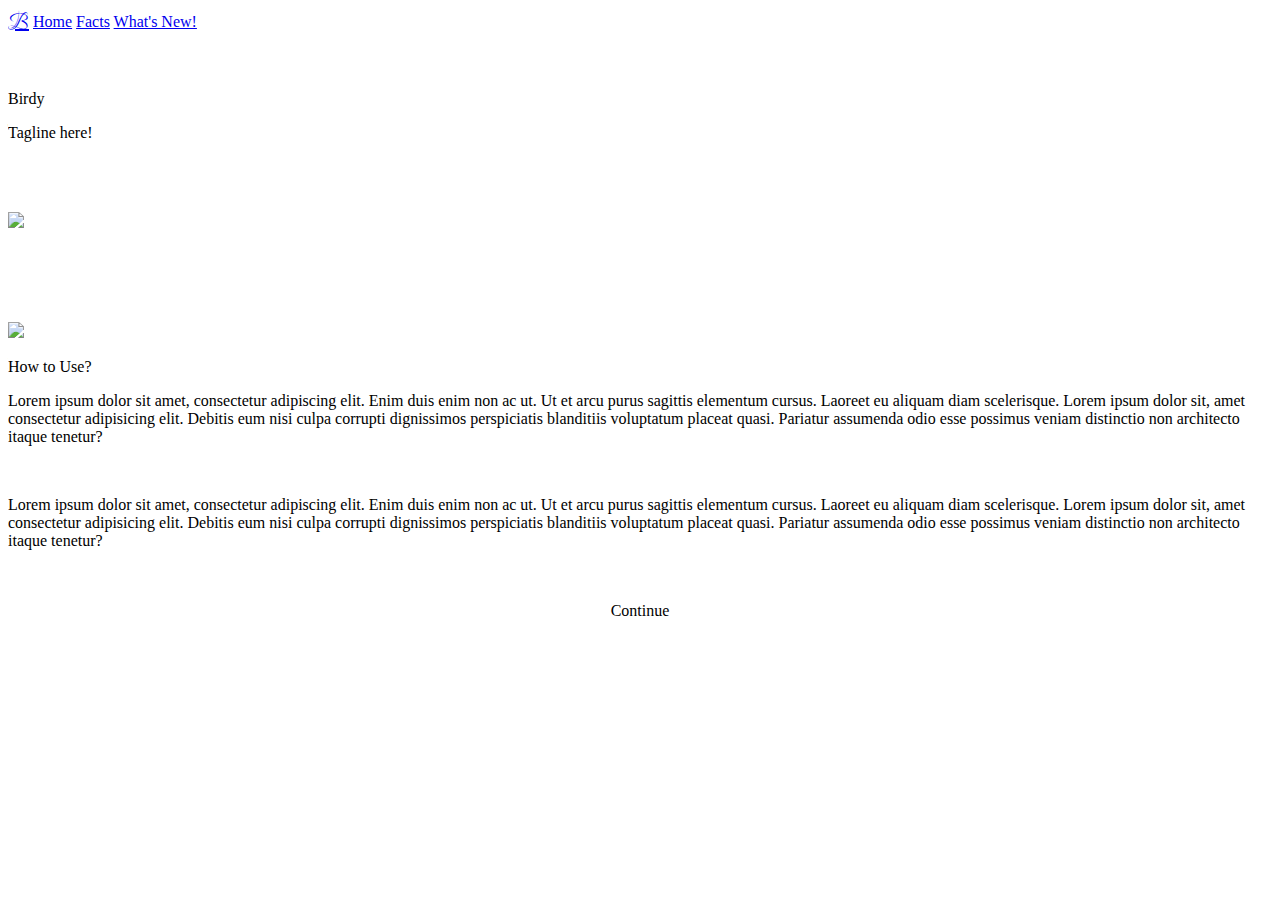
==== index.html @ 1e01a32b "test deployment" ====
<!DOCTYPE html>
<!--[if lt IE 7]>      <html class="no-js lt-ie9 lt-ie8 lt-ie7"> <![endif]-->
<!--[if IE 7]>         <html class="no-js lt-ie9 lt-ie8"> <![endif]-->
<!--[if IE 8]>         <html class="no-js lt-ie9"> <![endif]-->
<!--[if gt IE 8]>      <html class="no-js"> <!--<![endif]-->
<html>

<head>
    <meta charset="utf-8">
    <meta http-equiv="X-UA-Compatible" content="IE=edge">
    <title>Home</title>
    <meta name="description" content="">
    <meta name="viewport" content="width=device-width, initial-scale=1">
    <link rel="stylesheet" href="../static/css/main.css">

    <link rel="preconnect" href="https://fonts.googleapis.com">
    <link rel="preconnect" href="https://fonts.gstatic.com" crossorigin>
    <link href="https://fonts.googleapis.com/css2?family=Poppins&family=Ruthie&display=swap" rel="stylesheet">

</head>

<body>

    <div class="topnav" id="myTopnav">
        <a id="nav" href="index.html" style="font-family: 'Ruthie', cursive; font-size: 24px;">B</a>
        <a id="nav" href="index.html">Home</a>
        <a id="nav" href="index.html">Facts</a>
        <a id="nav" href="index.html">What's New!</a>
        <a href="javascript:void(0);" class="icon" onclick="navFlexFunction()">
            <div class="container" onclick="menuFunction(this)">
                <div class="bar1"></div>
                <div class="bar2"></div>
                <div class="bar3"></div>
            </div>

        </a>
    </div>

    <br>
    <br>

    <div class="flex-container">

        <div class="flex-item-left">
            <p id="app_name">Birdy</p>
            <p id="tagline">Tagline here!</p>
            <br>
            <br>
            <br>
        </div>


        <div class="flex-item-right">
            <img src="../static/images/bird_illustration.png" width="50%" height="auto">
        </div>

    </div>

    <br>
    <br>
    <br>
    <br>
    <br>

    <div class="flex-container">

        <div class="flex-item-right">
            <img src="../static/images/phone_mockup.png" width="50%" height="auto">
        </div>

        <div class="flex-item-left">
            <p id="title">How to Use?</p>

            <p id="content">Lorem ipsum dolor sit amet, consectetur adipiscing elit. Enim duis enim non ac ut. Ut et
                arcu purus
                sagittis elementum cursus. Laoreet eu aliquam diam scelerisque. Lorem ipsum dolor sit, amet consectetur
                adipisicing elit.
                Debitis eum nisi culpa corrupti dignissimos perspiciatis blanditiis voluptatum placeat quasi.
                Pariatur assumenda odio esse possimus veniam distinctio non architecto itaque tenetur?</p>
            <br>

            <p id="content">Lorem ipsum dolor sit amet, consectetur adipiscing elit. Enim duis enim non ac ut. Ut et
                arcu purus
                sagittis elementum cursus. Laoreet eu aliquam diam scelerisque. Lorem ipsum dolor sit, amet consectetur
                adipisicing elit.
                Debitis eum nisi culpa corrupti dignissimos perspiciatis blanditiis voluptatum placeat quasi.
                Pariatur assumenda odio esse possimus veniam distinctio non architecto itaque tenetur?</p>
            <br>
            <br>
            <center>
                <div id="button">
                    Continue
                </div>
            </center>
            <br>
            <br>

        </div>

    </div>


    <script>
        function navFlexFunction() {
            var x = document.getElementById("myTopnav");
            if (x.className === "topnav") {
                x.className += " responsive";
            } else {
                x.className = "topnav";
            }
        }

        function menuFunction(x) {
            x.classList.toggle("change");
        }
    </script>

    </script>
</body>

</html>
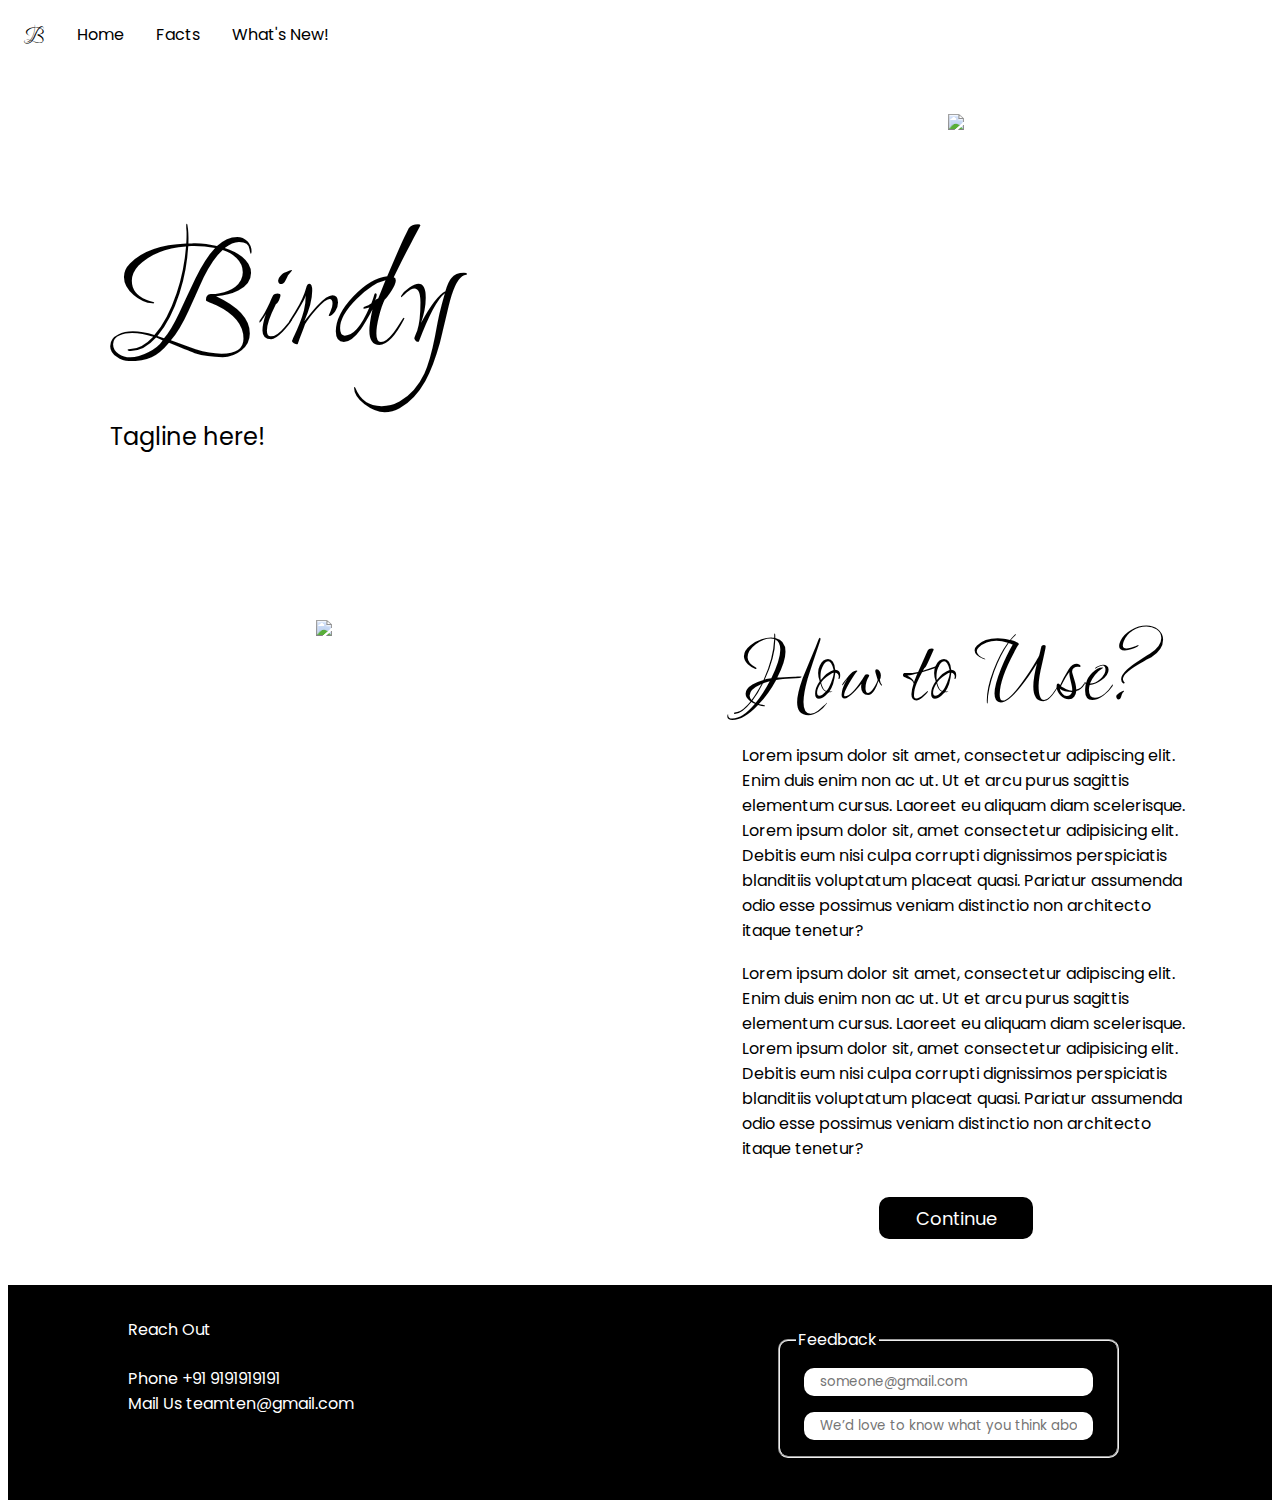
==== commit ccfaad25: "Update index.html" ====
--- a/index.html
+++ b/index.html
@@ -11,7 +11,7 @@
     <title>Home</title>
     <meta name="description" content="">
     <meta name="viewport" content="width=device-width, initial-scale=1">
-    <link rel="stylesheet" href="../static/css/main.css">
+    <link rel="stylesheet" href="main.css">
 
     <link rel="preconnect" href="https://fonts.googleapis.com">
     <link rel="preconnect" href="https://fonts.gstatic.com" crossorigin>
@@ -24,8 +24,8 @@
     <div class="topnav" id="myTopnav">
         <a id="nav" href="index.html" style="font-family: 'Ruthie', cursive; font-size: 24px;">B</a>
         <a id="nav" href="index.html">Home</a>
-        <a id="nav" href="index.html">Facts</a>
-        <a id="nav" href="index.html">What's New!</a>
+        <a id="nav" href="facts.html">Facts</a>
+        <a id="nav" href="whats_new.html">What's New!</a>
         <a href="javascript:void(0);" class="icon" onclick="navFlexFunction()">
             <div class="container" onclick="menuFunction(this)">
                 <div class="bar1"></div>
@@ -65,7 +65,7 @@
     <div class="flex-container">
 
         <div class="flex-item-right">
-            <img src="../static/images/phone_mockup.png" width="50%" height="auto">
+            <img src="../static/images/phone_mockup.png" id="mockup" width="50%" height="auto">
         </div>
 
         <div class="flex-item-left">
@@ -89,7 +89,7 @@
             <br>
             <center>
                 <div id="button">
-                    Continue
+                    <a href="upload.html" style="color: white;">Continue</a> 
                 </div>
             </center>
             <br>
@@ -98,6 +98,49 @@
         </div>
 
     </div>
+
+    
+    <!-- Footer here -->
+
+    <div class="flex-container" style="background-color: black; color: white; padding: 16px;">
+
+        <div class="flex-item-left" style="padding: 16px;">
+
+            <p id="content">Reach Out</p>
+
+            <table>
+                <tr>
+                    <td><img src="../static/images/linkedin.svg"></td>
+                    <td><img src="../static/images/instagram.svg"></td>
+                    <td><img src="../static/images/twitter.svg"></td>
+                    <td><img src="../static/images/github.svg"></td>
+                </tr>
+            </table>
+
+            <p id="content">Phone +91 9191919191</p>
+            <p id="content">Mail Us teamten@gmail.com</p>
+            <br>
+
+        </div>
+
+
+        <div class="flex-item-right">
+            <center>
+                <fieldset>
+                    <legend>Feedback</legend>
+
+                    <input type="email" name="email" id="email" placeholder="someone@gmail.com">
+                    <br>
+                    <input type="text" name="address" id="address"
+                        placeholder="We’d love to know what you think about our product!">
+
+                </fieldset>
+            </center>
+        </div>
+
+    </div>
+
+    <!-- Footer ends here -->
 
 
     <script>
@@ -118,4 +161,4 @@
     </script>
 </body>
 
-</html>+</html>
--- a/main.css
+++ b/main.css
@@ -0,0 +1,258 @@
+/* #landing_section{
+    background-image: url("../images/branch_bg.png");
+    height: fit-content;
+} */
+
+* {
+    box-sizing: border-box;
+}
+
+#landing_section {
+    overflow: auto;
+}
+
+img {
+    position: relative;
+    left: 0px;
+    top: 0px;
+    z-index: -1;
+    vertical-align: middle;
+}
+
+a {
+    text-decoration: none;
+    font-family: 'Poppins', sans-serif;
+    font-size: 18px;
+    padding-inline-start: 12px;
+    padding-inline-end: 12px;
+    color: black;
+}
+
+#app_name {
+    font-family: 'Ruthie', cursive;
+    font-size: 172px;
+    padding-left: 15%;
+    padding-right: 0%;
+    padding-top: 0%;
+    padding-bottom: 0%;
+    margin-bottom: 0%;
+    margin-top: 15%;
+    width: fit-content;
+}
+
+#tagline {
+    font-family: 'Poppins', sans-serif;
+    font-size: 24px;
+    padding-left: 15%;
+    padding-right: 0%;
+    padding-top: 0%;
+    padding-bottom: 0%;
+    margin-bottom: 0%;
+    margin-top: 0%;
+    width: fit-content;
+    text-align: center;
+}
+
+#title {
+    font-family: 'Ruthie', cursive;
+    font-size: 100px;
+    padding-left: 15%;
+    padding-right: 0%;
+    padding-top: 0%;
+    padding-bottom: 0%;
+    margin-bottom: 0%;
+    margin-top: 0%;
+    width: fit-content;
+}
+
+#content {
+    font-family: 'Poppins', sans-serif;
+    font-size: 16px;
+    padding-left: 15%;
+    padding-right: 10%;
+    padding-top: 0%;
+    padding-bottom: 0%;
+    margin-bottom: 0%;
+    text-align: left;
+    margin-top: 0%;
+    width: fit-content;
+}
+
+#button_headers {
+    font-family: 'Poppins', sans-serif;
+    font-size: 20px;
+    padding-left: 15%;
+    padding-right: 10%;
+    padding-top: 0%;
+    padding-bottom: 0%;
+    margin-bottom: 0%;
+    text-align: left;
+    margin-top: 0%;
+    width: fit-content;
+}
+
+#button {
+    font-family: 'Poppins', sans-serif;
+    font-size: 20px;
+    padding-left: 4%;
+    padding-right: 4%;
+    padding-top: 1%;
+    padding-bottom: 1%;
+    margin-bottom: 0%;
+    color: white;
+    background-color: black;
+    margin-top: 0%;
+    width: fit-content;
+    text-align: center;
+    border: 0px;
+    border-radius: 10px;
+}
+
+.flex-container {
+    display: flex;
+    flex-direction: row;
+    text-align: center;
+}
+
+.flex-item-left {
+    padding: 10px;
+    flex: 50%;
+}
+
+.flex-item-right {
+    padding: 10px;
+    flex: 50%;
+}
+
+.topnav {
+    overflow: hidden;
+    background-color: white;
+}
+
+.topnav a {
+    float: left;
+    display: block;
+    color: black;
+    text-align: center;
+    padding: 14px 16px;
+    text-decoration: none;
+    font-size: 16px;
+}
+
+.topnav #nav:hover {
+    background-color: black;
+    color: white;
+}
+
+.topnav a.active {
+    background-color: black;
+    color: white;
+}
+
+.topnav .icon {
+    display: none;
+}
+
+@media screen and (max-width: 600px) {
+    .topnav a:not(:first-child) {
+        display: none;
+    }
+    .topnav a.icon {
+        float: right;
+        display: block;
+    }
+    #mockup_image {
+        display: none;
+    }
+}
+
+@media screen and (max-width: 600px) {
+    .topnav.responsive {
+        position: relative;
+    }
+    .topnav.responsive .icon {
+        position: absolute;
+        right: 0;
+        top: 0;
+    }
+    .topnav.responsive a {
+        float: none;
+        display: block;
+        text-align: left;
+    }
+}
+
+/* Responsive layout - makes a one column-layout instead of two-column layout */
+
+@media (max-width: 800px) {
+    .flex-container {
+        flex-direction: column;
+    }
+    .flex-item-right #mockup {
+        display: none;
+    }
+}
+
+.container {
+    display: inline-block;
+    cursor: pointer;
+}
+
+.bar1, .bar2, .bar3 {
+    width: 30px;
+    height: 4px;
+    background-color: #333;
+    margin: 5px 0;
+    transition: 0.4s;
+}
+
+.change .bar1 {
+    -webkit-transform: rotate(-45deg) translate(-9px, 6px);
+    transform: rotate(-45deg) translate(-9px, 6px);
+}
+
+.change .bar2 {
+    opacity: 0;
+}
+
+.change .bar3 {
+    -webkit-transform: rotate(45deg) translate(-8px, -8px);
+    transform: rotate(45deg) translate(-8px, -8px);
+}
+
+fieldset {
+    color: white;
+    border-radius: 10px;
+    font-family: 'Poppins', sans-serif;
+    margin: 16px;
+    width: fit-content;
+    padding: 8px 16px 8px 16px;
+}
+
+input {
+    color: white;
+    border-radius: 10px;
+    font-family: 'Poppins', sans-serif;
+    padding: 4px 16px 4px 16px;
+    margin: 8px;
+    border: 0px;
+}
+
+.version_content {
+    height: 80vh;
+}
+
+.upsubmit {
+    margin-left: 100px;
+    top: 650px;
+    position: relative;
+    /* left: 200px; */
+    right: 1180px;
+}
+
+.upfile {
+    margin-left: 100px;
+    top: 603px;
+    position: relative;
+    right: 1000px;
+}